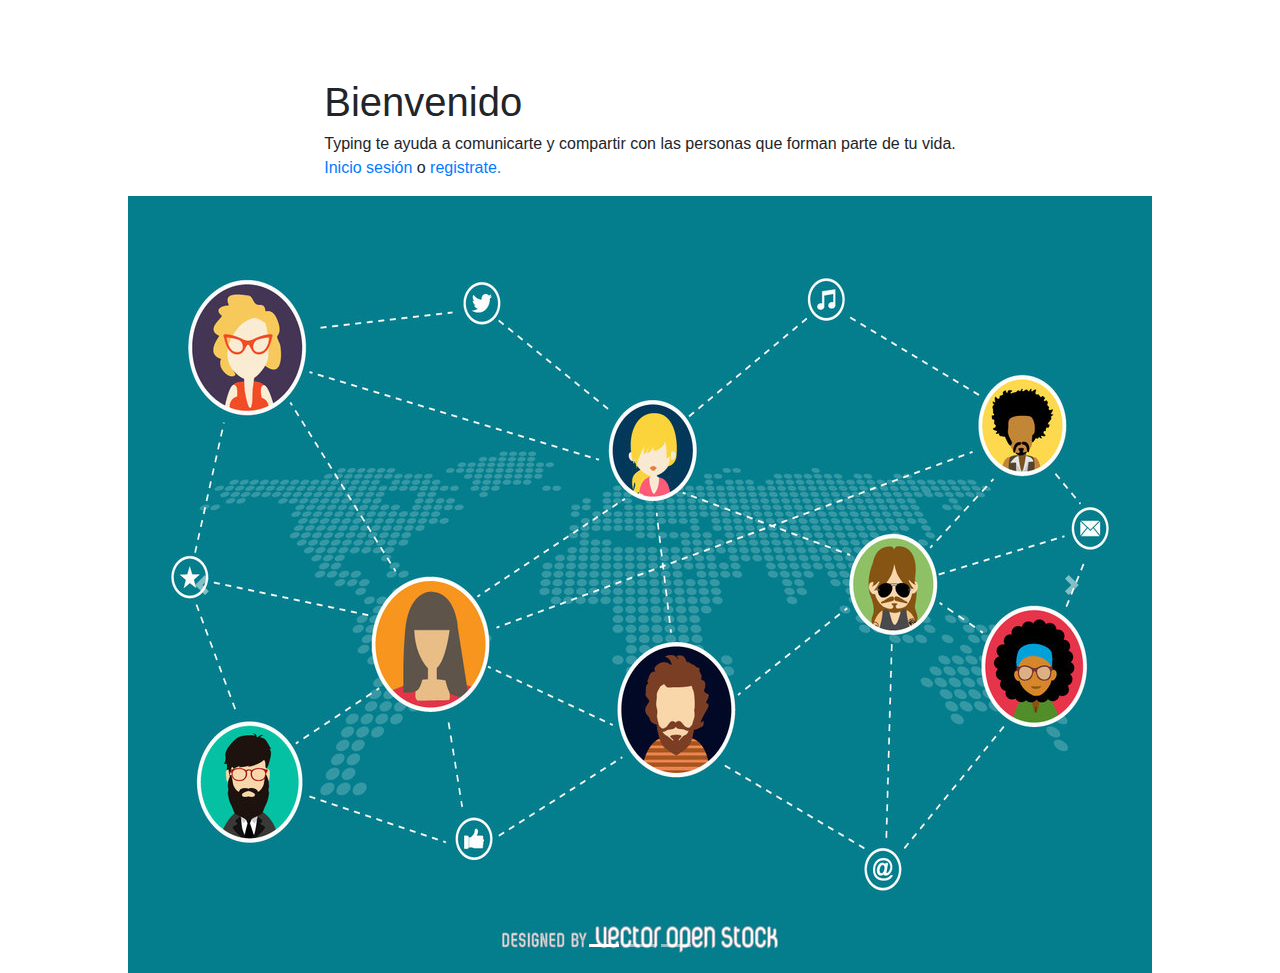
==== index.html @ a1bf17db "Primer commit del repositorio" ====
<!DOCTYPE html>
<html lang="en">

  <head>

    <meta charset="utf-8">
    <meta name="viewport" content="width=device-width, initial-scale=1">
    <meta name="description" content="Segunda entrega proyecto Jovenes a Promgramar (Ceibal).">
    <meta name="author" content="Guillermo Becker">

    <title>Typing</title>

    <link href="./vendor/bootstrap/css/bootstrap.min.css" rel="stylesheet">

    <link href="./css/blog-post.css" rel="stylesheet">

    <script src="./vendor/jquery/jquery.min.js"></script>
    <script src="./vendor/popper/popper.min.js"></script>
    <script src="./vendor/bootstrap/js/bootstrap.min.js"></script>
    <script type="text/javascript" src="./js/nodeApiManager.js"></script>
    <script type="text/javascript" src="./js/storageApiManager.js"></script>
    <script src="./js/funciones.js"></script>
  </head>

  <body onload="init();">
    <nav>
      
    </nav>
    <!-- <nav class="navbar navbar-expand-lg navbar-dark bg-dark fixed-top">
      <div class="container">
        <a class="navbar-brand" href="#">Typing</a>
        <button class="navbar-toggler" type="button" data-toggle="collapse" data-target="#navbarResponsive" aria-controls="navbarResponsive" aria-expanded="false" aria-label="Toggle navigation">
          <span class="navbar-toggler-icon"></span>
        </button>
        <div class="collapse navbar-collapse" id="navbarResponsive">
          <ul class="navbar-nav ml-auto">
            <li class="nav-item active">
              <a class="nav-link" href="#" data-toggle="modal" data-target="#loginModal">Iniciar sesión
                <span class="sr-only">(current)</span>
              </a>
            </li>
            <li class="nav-item">
              <a class="nav-link" href="#" data-toggle="modal" data-target="#registerModal">Registrarse</a>
            </li>
          </ul>
        </div>
      </div>
    </nav> -->

    <div class="container">   
      <div class="row"> 
        <div class="col-mg-10 mx-auto">
          <h1 class="mt-4">Bienvenido</h1>   
          <p>Typing te ayuda a comunicarte y compartir con las personas que forman parte de tu vida.<br>
            <a href="#" data-toggle="modal" data-target="#loginModal">Inicio sesión</a> o <a href="#" data-toggle="modal" data-target="#registerModal">registrate.</a>
          </p>
        </div>
      </div>

      <div class="row">
        <div class="col-mg-12 mx-auto">
          <div id="carouselExampleIndicators" class="carousel slide" data-ride="carousel">
            <ol class="carousel-indicators">
              <li data-target="#carouselExampleIndicators" data-slide-to="0" class="active"></li>
              <li data-target="#carouselExampleIndicators" data-slide-to="1"></li>
              <li data-target="#carouselExampleIndicators" data-slide-to="2"></li>
            </ol>
            <div class="carousel-inner">
              <div class="carousel-item active">
                <img class="d-block w-100" src="./img/1.2.jpg" width="1024" height="777" alt="First slide">
              </div>
              <div class="carousel-item">
                <img class="d-block w-100" src="./img/2.2.jpg" width="1024" height="777" alt="Second slide">
              </div>
              <div class="carousel-item">
                <img class="d-block w-100" src="./img/3.2.jpg" width="1024" height="777" alt="Third slide">
              </div>
            </div>
            <a class="carousel-control-prev" href="#carouselExampleIndicators" role="button" data-slide="prev">
              <span class="carousel-control-prev-icon" aria-hidden="true"></span>
              <span class="sr-only">Previous</span>
            </a>
            <a class="carousel-control-next" href="#carouselExampleIndicators" role="button" data-slide="next">
              <span class="carousel-control-next-icon" aria-hidden="true"></span>
              <span class="sr-only">Next</span>
            </a>
          </div>
        </div>

      </div>

    </div>

    <div class="modal fade" id="loginModal" tabindex="-1" role="dialog" aria-labelledby="exampleModalLabel" aria-hidden="true">
      <div class="modal-dialog" role="document">
        <div class="modal-content">
          <div class="modal-header">
            <h5 class="modal-title" id="exampleModalLabel">Iniciar sesión</h5>
            <button type="button" class="close" data-dismiss="modal" aria-label="Close">
              <span aria-hidden="true">&times;</span>
            </button>
          </div>
          <div class="modal-body">
            <!-- <form action="/pages/news.html"> -->
              <div class="alert alert-danger row" id = "alertLogin">
                <div class="col-sm-12">
                  <center><strong>ERROR</strong></center>
                  <center><p>Cédula de identidad y/o contraseña errónea/s</p></center>
                </div>
              </div>
            <form id="loginForm" onsubmit="return logIn(this);">
              <div class="form-group">
                <label for="login-email" class="form-control-label">Correo electronico:</label>
                <input type="email" class="form-control" id="login-email" name="email" required />
              </div>         
              <div class="form-group">
                <label for="login-email" class="form-control-label">Contrase&ntilde;a:</label>
                <input type="password" class="form-control" id="login-password" name="password" required />
              </div>
              <div class="form-group">
                <div class="input-group">
                <span class="input-group-addon">
                  <input type="checkbox" onclick="showPassword();" aria-label="Checkbox for following text input">
                </span>
                <span class="form-control">Show password</span>
                </div>
              </div>
              <div class="form-group">
                <label><input id="rememberme" name="rememberme" value="remember" type="checkbox" /> &nbsp;Remember me</label>
              </div>
              <div class="modal-footer">
                <button type="button" class="btn btn-secondary" data-dismiss="modal">Cancelar</button>
                <button type="submit" class="btn btn-primary">Iniciar sesión</button>
              </div>
            </form>
          </div>
        </div>
      </div>
    </div>

    <!-- register modal -->
    <div class="modal fade" id="registerModal" tabindex="-1" role="dialog" aria-labelledby="exampleModalLabel" aria-hidden="true">
          <div class="modal-dialog" role="document">
            <div class="modal-content">
              <div class="modal-header">
                <h5 class="modal-title" id="exampleModalLabel">Registro nuevo usuario</h5>
                <button type="button" class="close" data-dismiss="modal" aria-label="Close">
                  <span aria-hidden="true">&times;</span>
                </button>
              </div>
              <div class="modal-body">
                <div class="alert alert-danger row" id = "alertSignUp">
                  <div class="col-sm-12">
                    <center><strong>ERROR</strong></center>
                    <center><p>Ha ocurrido un error al registrarse, por favor intente mas tarde.</p></center>
                  </div>
                </div>
                <form id="signUpForm" onsubmit="return signUp(this);">
                  <div class="form-group">
                    <label for="recipient-nickname" class="form-control-label">Nickname:</label>
                    <input type="text" class="form-control" id="recipient-nickname"  name="nickname" required>
                  </div>

                  <div class="form-group">
                    <label for="recipient-name" class="form-control-label">Nombre:</label>
                    <input type="text" class="form-control" id="recipient-name"  name="name" required>
                  </div>
                  <div class="form-group">
                    <label for="recipient-name" class="form-control-label">Apelido:</label>
                    <input type="text" class="form-control" id="recipient-surname"  name="surname" required>
                  </div>
                  <div class="form-group">
                    <label for="recipient-name" class="form-control-label">Correo Electronico:</label>
                    <input type="email" class="form-control" id="recipient-email"  name="email" required>
                  </div>
                  <div class="form-group">
                    <label for="recipient-name" class="form-control-label">Pa&iacute;s:</label>
                    <input type="text" class="form-control" id="recipient-country" name="pais"  required>
                  </div>
                  <div class="form-group">
                    <label for="recipient-name" class="form-control-label">Contrase&ntilde;a:</label>
                    <input type="password" class="form-control" id="recipient-password" name="password" required>
                  </div>
                  <div class="form-group">
                    <label for="recipient-name" class="form-control-label">Repita contrase&ntilde;a:</label>
                    <input type="password" class="form-control" id="recipient-repeat-password" name="repassword" required>
                  </div>
                  
                    <div class="modal-footer">
                      <button type="button" class="btn btn-secondary" data-dismiss="modal">Cancelar</button>
                      <button type="submit" class="btn btn-primary">Registrarme</button>
                    </div>
                  </form>
                </div>
              
          </div>
        </div>
      </div>
  </body>

</html>
---- css/blog-post.css ----
body {
    padding-top: 54px;
}

@media (min-width: 992px) {
    body {
        padding-top: 56px;
    }
}

.separador {
    border: 1px solid rgba(0,0,0,.125);
    border-radius: .25rem;
    margin-bottom: 10px;
}

/* USER PROFILE PAGE */
 .card {
    margin-top: 20px;
    padding: 30px;
    background-color: rgba(214, 224, 226, 0.2);
    -webkit-border-top-left-radius:5px;
    -moz-border-top-left-radius:5px;
    border-top-left-radius:5px;
    -webkit-border-top-right-radius:5px;
    -moz-border-top-right-radius:5px;
    border-top-right-radius:5px;
    -webkit-box-sizing: border-box;
    -moz-box-sizing: border-box;
    box-sizing: border-box;
}
.card.hovercard {
    position: relative;
    padding-top: 0;
    overflow: hidden;
    text-align: center;
    background-color: #fff;
    background-color: rgba(255, 255, 255, 1);
}
.card.hovercard .card-background {
    height: 130px;
}
.card-background img {
    -webkit-filter: blur(25px);
    -moz-filter: blur(25px);
    -o-filter: blur(25px);
    -ms-filter: blur(25px);
    filter: blur(25px);
    margin-left: -100px;
    margin-top: -200px;
    min-width: 130%;
}
.card.hovercard .useravatar {
    position: absolute;
    top: 15px;
    left: 0;
    right: 0;
}
.card.hovercard .useravatar img {
    width: 100px;
    height: 100px;
    max-width: 100px;
    max-height: 100px;
    -webkit-border-radius: 50%;
    -moz-border-radius: 50%;
    border-radius: 50%;
    border: 5px solid rgba(255, 255, 255, 0.5);
}
.card.hovercard .card-info {
    position: absolute;
    bottom: 14px;
    left: 0;
    right: 0;
}
.card.hovercard .card-info .card-title {
    padding:0 5px;
    font-size: 20px;
    line-height: 1;
    color: #262626;
    background-color: rgba(255, 255, 255, 0.1);
    -webkit-border-radius: 4px;
    -moz-border-radius: 4px;
    border-radius: 4px;
}
.card.hovercard .card-info {
    overflow: hidden;
    font-size: 12px;
    line-height: 20px;
    color: #737373;
    text-overflow: ellipsis;
}
.card.hovercard .bottom {
    padding: 0 20px;
    margin-bottom: 17px;
}
.btn-pref .btn {
    -webkit-border-radius:0 !important;
}

/*    --------------------------------------------------
    :: Login Section
    -------------------------------------------------- */
/*#login {
    padding-top: 50px
}
#login .form-wrap {
    width: 30%;
    margin: 0 auto;
}
#login h1 {
    color: #1fa67b;
    font-size: 18px;
    text-align: center;
    font-weight: bold;
    padding-bottom: 20px;
}
#login .form-group {
    margin-bottom: 25px;
}
#login .checkbox {
    margin-bottom: 20px;
    position: relative;
    -webkit-user-select: none;
    -moz-user-select: none;
    -ms-user-select: none;
    -o-user-select: none;
    user-select: none;
}
#login .checkbox.show:before {
    content: '\e013';
    color: #1fa67b;
    font-size: 17px;
    margin: 1px 0 0 3px;
    position: absolute;
    pointer-events: none;
    font-family: 'Glyphicons Halflings';
}
#login .checkbox .character-checkbox {
    width: 25px;
    height: 25px;
    cursor: pointer;
    border-radius: 3px;
    border: 1px solid #ccc;
    vertical-align: middle;
    display: inline-block;
}
#login .checkbox .label {
    color: #6d6d6d;
    font-size: 13px;
    font-weight: normal;
}
#login .btn.btn-custom {
    font-size: 14px;
    margin-bottom: 20px;
}
#login .forget {
    font-size: 13px;
    text-align: center;
    display: block;
}

/*    --------------------------------------------------
    :: Inputs & Buttons
    -------------------------------------------------- */
/*.form-control {
    color: #212121;
}
.btn-custom {
    color: #fff;
    background-color: #1fa67b;
}
.btn-custom:hover,
.btn-custom:focus {
    color: #fff;
}*/

/*    --------------------------------------------------
    :: Footer
    -------------------------------------------------- */
/*#footer {
    color: #6d6d6d;
    font-size: 12px;
    text-align: center;
}
#footer p {
    margin-bottom: 0;
}
#footer a {
    color: inherit;
}*/

#bodyModalChangePass {
    padding: 4% 7%;
    box-sizing: border-box;
}
#contravieja, #contrasenia1, #contrasenia2 {
    width: 100%;
}

.footerNoLanding{
    position:fixed; 
    width: 100%; 
    height: 30px;
    bottom: 0;
    display: table;
}

.lblFooterNoLanding{
    width: 100%;
    color:white;
    text-align: center;
    /*font-size: 14px;*/
    /*margin-top: 7px;*/
}
.alert{
    display: none;
    text-align:center; 
    margin-top: 9px;"
}
.alertFail{
    display: block;
}
.nav-item{
    cursor: pointer;
}
.w-100{
    width: 100%;
}
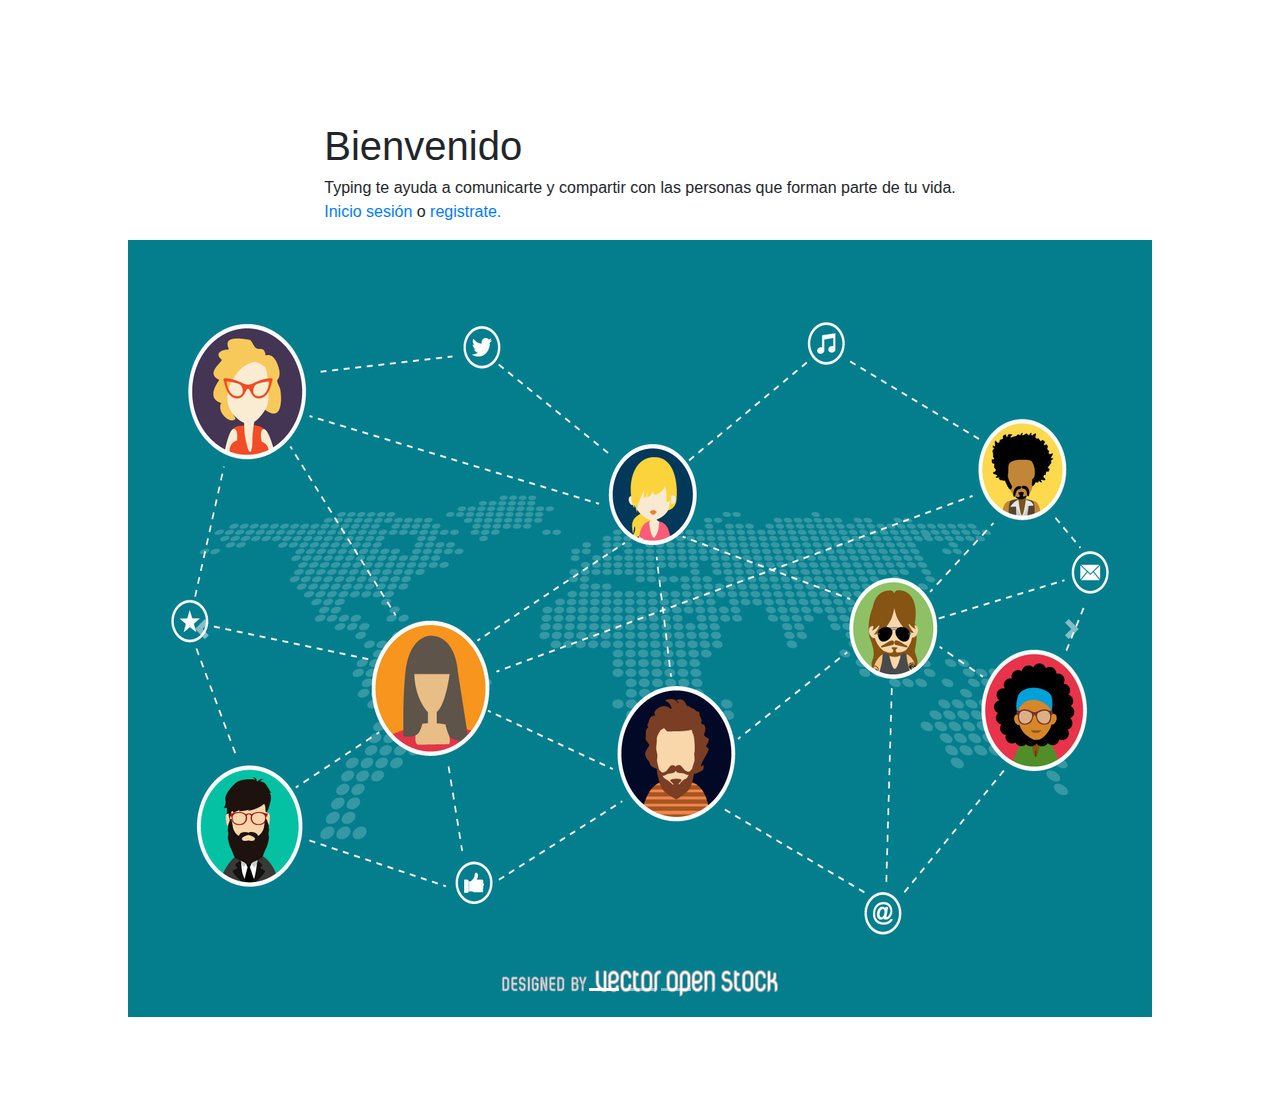
==== commit b991732a: "asdadassa" ====
--- a/index.html
+++ b/index.html
@@ -19,7 +19,9 @@
     <script src="./vendor/bootstrap/js/bootstrap.min.js"></script>
     <script type="text/javascript" src="./js/nodeApiManager.js"></script>
     <script type="text/javascript" src="./js/storageApiManager.js"></script>
+    <script src="/ObligatorioJar/js/headerLogin.js"></script>
     <script src="./js/funciones.js"></script>
+    <script type="text/javascript" src="./js/index.js"></script>
   </head>
 
   <body onload="init();">
@@ -101,7 +103,6 @@
             </button>
           </div>
           <div class="modal-body">
-            <!-- <form action="/pages/news.html"> -->
               <div class="alert alert-danger row" id = "alertLogin">
                 <div class="col-sm-12">
                   <center><strong>ERROR</strong></center>
@@ -137,65 +138,88 @@
         </div>
       </div>
     </div>
-
+<!-- 
+    <div id="divRegisterModal">
+      
+    </div> -->
     <!-- register modal -->
-    <div class="modal fade" id="registerModal" tabindex="-1" role="dialog" aria-labelledby="exampleModalLabel" aria-hidden="true">
-          <div class="modal-dialog" role="document">
-            <div class="modal-content">
-              <div class="modal-header">
-                <h5 class="modal-title" id="exampleModalLabel">Registro nuevo usuario</h5>
-                <button type="button" class="close" data-dismiss="modal" aria-label="Close">
-                  <span aria-hidden="true">&times;</span>
-                </button>
-              </div>
-              <div class="modal-body">
-                <div class="alert alert-danger row" id = "alertSignUp">
+ 
+  <div class="modal fade" id="registerModal" tabindex="-1" role="dialog" aria-labelledby="exampleModalLabel" aria-hidden="true">
+      <div class="modal-dialog" role="document">
+        <div class="modal-content">
+          <div class="modal-header">
+            <h5 class="modal-title" id="exampleModalLabel">Registro nuevo usuario</h5>
+            <button type="button" class="close" data-dismiss="modal" aria-label="Close">
+              <span aria-hidden="true">&times;</span>
+            </button>
+          </div>
+          <div class="modal-body">
+            <div class="alert alert-danger row" id = "alertSignUp">
+              <div class="col-sm-12">
+                <center><strong>ERROR</strong></center>
+                <center><p>Ha ocurrido un error al registrarse, por favor intente mas tarde.</p></center>
+              </div>
+            </div>
+            <form id="signUpForm" onsubmit="return signUp(this);">
+              <div class="form-group">
+                <label for="recipient-nickname" class="form-control-label">Nickname:</label>
+                <input type="text" class="form-control" id="recipient-nickname"  name="nickname" required>
+              </div>
+
+              <div class="form-group">
+                <label for="recipient-name" class="form-control-label">Nombre:</label>
+                <input type="text" class="form-control" id="recipient-name"  name="name" required>
+              </div>
+              <div class="form-group">
+                <label for="recipient-name" class="form-control-label">Apelido:</label>
+                <input type="text" class="form-control" id="recipient-surname"  name="surname" required>
+              </div>
+              <div class="form-group">
+                <label for="recipient-name" class="form-control-label">Correo Electronico:</label>
+                <input type="email" class="form-control" id="recipient-email"  name="email" required>
+              </div>
+              <div class="form-group">
+                <label for="recipient-name" class="form-control-label">Pa&iacute;s:</label>
+                <input type="text" class="form-control" id="recipient-country" name="pais"  required>
+              </div>
+              <div class="form-group">
+                <label for="recipient-name" class="form-control-label">Contrase&ntilde;a:</label>
+                <input id="password" type="password" class="form-control" name="password" required>
+              </div>
+              <div class="form-group">
+                <label for="recipient-name" class="form-control-label">Repita contrase&ntilde;a:</label>
+                <input id="repassword" type="password" class="form-control" name="repassword" required>
+              </div>
+              <div class="form-group">
+                <div class="row">
+                  <center class="w-100">
+                    <div class="col-sm-12">           
+                        <img id="imagenPreview" src="/ObligatorioJar/img/sinFoto.png" alt="Imagen" title="Imagen" name="photo">
+                    </div>
+                  </center>
+                </div>
+              </div>
+              <br>
+              <div class="form-group">
+                <div class="row">
                   <div class="col-sm-12">
-                    <center><strong>ERROR</strong></center>
-                    <center><p>Ha ocurrido un error al registrarse, por favor intente mas tarde.</p></center>
+                    <center><label class="btn btn-primary btn-file">
+                        <span class = "fa fa-folder"></span>&nbsp;&nbsp;Buscar foto de perfil<input id="fotoPerfil" name="fotoPerfil" type="file" onchange="readURL(this);" accept="image/jpg,image/png,image/jpg,image/gif,image/jpg,image/jpeg,image/bmp"/>
+                    </label></center>
                   </div>
                 </div>
-                <form id="signUpForm" onsubmit="return signUp(this);">
-                  <div class="form-group">
-                    <label for="recipient-nickname" class="form-control-label">Nickname:</label>
-                    <input type="text" class="form-control" id="recipient-nickname"  name="nickname" required>
-                  </div>
-
-                  <div class="form-group">
-                    <label for="recipient-name" class="form-control-label">Nombre:</label>
-                    <input type="text" class="form-control" id="recipient-name"  name="name" required>
-                  </div>
-                  <div class="form-group">
-                    <label for="recipient-name" class="form-control-label">Apelido:</label>
-                    <input type="text" class="form-control" id="recipient-surname"  name="surname" required>
-                  </div>
-                  <div class="form-group">
-                    <label for="recipient-name" class="form-control-label">Correo Electronico:</label>
-                    <input type="email" class="form-control" id="recipient-email"  name="email" required>
-                  </div>
-                  <div class="form-group">
-                    <label for="recipient-name" class="form-control-label">Pa&iacute;s:</label>
-                    <input type="text" class="form-control" id="recipient-country" name="pais"  required>
-                  </div>
-                  <div class="form-group">
-                    <label for="recipient-name" class="form-control-label">Contrase&ntilde;a:</label>
-                    <input type="password" class="form-control" id="recipient-password" name="password" required>
-                  </div>
-                  <div class="form-group">
-                    <label for="recipient-name" class="form-control-label">Repita contrase&ntilde;a:</label>
-                    <input type="password" class="form-control" id="recipient-repeat-password" name="repassword" required>
-                  </div>
-                  
-                    <div class="modal-footer">
-                      <button type="button" class="btn btn-secondary" data-dismiss="modal">Cancelar</button>
-                      <button type="submit" class="btn btn-primary">Registrarme</button>
-                    </div>
-                  </form>
-                </div>
-              
-          </div>
-        </div>
-      </div>
+              </div>
+              <br>
+                <div class="modal-footer">
+                  <button type="button" class="btn btn-secondary" data-dismiss="modal">Cancelar</button>
+                  <button type="submit" class="btn btn-primary">Registrarme</button>
+                </div>
+              </form>
+            </div>
+          </div>
+      </div>
+    </div> 
+    
   </body>
 
 </html>
--- a/css/blog-post.css
+++ b/css/blog-post.css
@@ -1,4 +1,4 @@
-body {
+/*body {
     padding-top: 54px;
 }
 
@@ -6,6 +6,15 @@
     body {
         padding-top: 56px;
     }
+}*/
+
+html {
+    position: relative;
+    min-height: 100%;
+}
+body {
+    /*margin: 0 0 100px;  bottom = footer height */
+    margin: 100px 0 100px; /* bottom = footer height */
 }
 
 .separador {
@@ -56,7 +65,13 @@
     left: 0;
     right: 0;
 }
-.card.hovercard .useravatar img {
+.useravatar {
+    position: relative;
+    top: 15px;
+    left: 0;
+    right: 0;
+}
+.card.hovercard .useravatar img, .useravatar img {
     width: 100px;
     height: 100px;
     max-width: 100px;
@@ -97,97 +112,6 @@
     -webkit-border-radius:0 !important;
 }
 
-/*    --------------------------------------------------
-    :: Login Section
-    -------------------------------------------------- */
-/*#login {
-    padding-top: 50px
-}
-#login .form-wrap {
-    width: 30%;
-    margin: 0 auto;
-}
-#login h1 {
-    color: #1fa67b;
-    font-size: 18px;
-    text-align: center;
-    font-weight: bold;
-    padding-bottom: 20px;
-}
-#login .form-group {
-    margin-bottom: 25px;
-}
-#login .checkbox {
-    margin-bottom: 20px;
-    position: relative;
-    -webkit-user-select: none;
-    -moz-user-select: none;
-    -ms-user-select: none;
-    -o-user-select: none;
-    user-select: none;
-}
-#login .checkbox.show:before {
-    content: '\e013';
-    color: #1fa67b;
-    font-size: 17px;
-    margin: 1px 0 0 3px;
-    position: absolute;
-    pointer-events: none;
-    font-family: 'Glyphicons Halflings';
-}
-#login .checkbox .character-checkbox {
-    width: 25px;
-    height: 25px;
-    cursor: pointer;
-    border-radius: 3px;
-    border: 1px solid #ccc;
-    vertical-align: middle;
-    display: inline-block;
-}
-#login .checkbox .label {
-    color: #6d6d6d;
-    font-size: 13px;
-    font-weight: normal;
-}
-#login .btn.btn-custom {
-    font-size: 14px;
-    margin-bottom: 20px;
-}
-#login .forget {
-    font-size: 13px;
-    text-align: center;
-    display: block;
-}
-
-/*    --------------------------------------------------
-    :: Inputs & Buttons
-    -------------------------------------------------- */
-/*.form-control {
-    color: #212121;
-}
-.btn-custom {
-    color: #fff;
-    background-color: #1fa67b;
-}
-.btn-custom:hover,
-.btn-custom:focus {
-    color: #fff;
-}*/
-
-/*    --------------------------------------------------
-    :: Footer
-    -------------------------------------------------- */
-/*#footer {
-    color: #6d6d6d;
-    font-size: 12px;
-    text-align: center;
-}
-#footer p {
-    margin-bottom: 0;
-}
-#footer a {
-    color: inherit;
-}*/
 
 #bodyModalChangePass {
     padding: 4% 7%;
@@ -217,7 +141,7 @@
     text-align:center; 
     margin-top: 9px;"
 }
-.alertFail{
+.alertShow{
     display: block;
 }
 .nav-item{
@@ -225,4 +149,95 @@
 }
 .w-100{
     width: 100%;
+}
+.bold{
+    font-weight: bold;
+}
+.center{
+    text-align: center;
+}
+label.required::before, span.required::before {
+    content: "•";
+    font-size: 17px;
+    position: relative;
+    top: 1px;
+    color: #d40000;
+    padding-right: 3px;
+}
+textarea{
+    height: 350px;
+}
+
+
+#uploader {
+    position:relative; 
+    overflow:hidden; 
+    width:300px; 
+    height:300px;
+    background:transparent; 
+    border:2px dashed #e8e8e8;
+    cursor:pointer;
+    padding:5px;
+    color:#555;
+    font-family:'Segoe UI';
+    font-weight:bold;
+}
+
+#uploader:hover{color:#999;}
+
+#filePhoto{
+    display:none;
+}
+
+#uploader img{
+    position:absolute;
+    width:312px;
+    height:362px;
+    top:-1px;
+    left:-1px;
+    z-index:-1;
+    border:none;
+    background-color: #eee;
+}
+.right{
+    float: right;
+}
+
+#tags a{
+    padding: 0 5px;
+    color: #2594ef;
+}
+
+#tags span{
+    color: #ebebeb;
+}
+#changePass, #editUser{
+    padding: 7px;
+    float: right;
+}
+#imagenPreview{
+    width: 175px; 
+    height: 175px; 
+    border-radius: 50%; 
+    padding: 8px;
+}
+#fotoPerfil{
+    display: none;
+}
+span#nicknameTitle {
+    text-shadow: -0.25px 0 white, 0 0.25px white, 0.25px 0 white, 0 -0.25px white;
+}
+
+h5.mt-1 {
+    color: #007bff;
+}
+
+.btn.btn-primary.float-right{
+    margin-right: 1.0rem;
+}
+.d-flex.mr-3.rounded-circle{
+    margin-left: 1.0rem;
+}
+#textareaPost{
+    height: 150px;
 }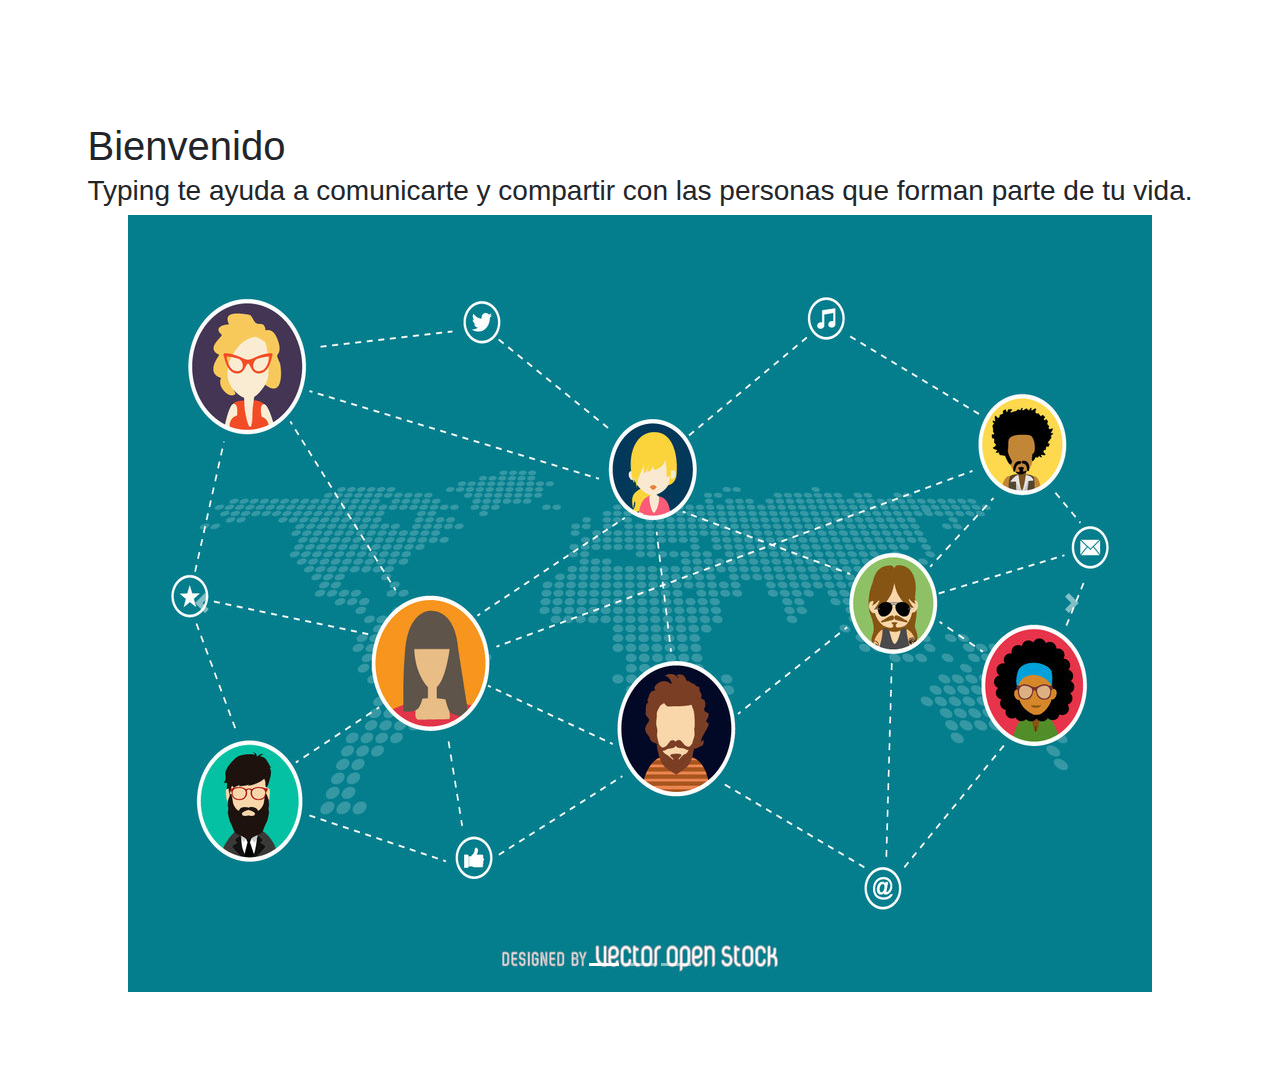
==== commit 25199c02: "commit final" ====
--- a/index.html
+++ b/index.html
@@ -28,34 +28,13 @@
     <nav>
       
     </nav>
-    <!-- <nav class="navbar navbar-expand-lg navbar-dark bg-dark fixed-top">
-      <div class="container">
-        <a class="navbar-brand" href="#">Typing</a>
-        <button class="navbar-toggler" type="button" data-toggle="collapse" data-target="#navbarResponsive" aria-controls="navbarResponsive" aria-expanded="false" aria-label="Toggle navigation">
-          <span class="navbar-toggler-icon"></span>
-        </button>
-        <div class="collapse navbar-collapse" id="navbarResponsive">
-          <ul class="navbar-nav ml-auto">
-            <li class="nav-item active">
-              <a class="nav-link" href="#" data-toggle="modal" data-target="#loginModal">Iniciar sesión
-                <span class="sr-only">(current)</span>
-              </a>
-            </li>
-            <li class="nav-item">
-              <a class="nav-link" href="#" data-toggle="modal" data-target="#registerModal">Registrarse</a>
-            </li>
-          </ul>
-        </div>
-      </div>
-    </nav> -->
-
+   
     <div class="container">   
       <div class="row"> 
         <div class="col-mg-10 mx-auto">
           <h1 class="mt-4">Bienvenido</h1>   
-          <p>Typing te ayuda a comunicarte y compartir con las personas que forman parte de tu vida.<br>
-            <a href="#" data-toggle="modal" data-target="#loginModal">Inicio sesión</a> o <a href="#" data-toggle="modal" data-target="#registerModal">registrate.</a>
-          </p>
+          <h3>Typing te ayuda a comunicarte y compartir con las personas que forman parte de tu vida.<br>
+          </h3>
         </div>
       </div>
 
@@ -138,11 +117,7 @@
         </div>
       </div>
     </div>
-<!-- 
-    <div id="divRegisterModal">
-      
-    </div> -->
-    <!-- register modal -->
+
  
   <div class="modal fade" id="registerModal" tabindex="-1" role="dialog" aria-labelledby="exampleModalLabel" aria-hidden="true">
       <div class="modal-dialog" role="document">
--- a/css/blog-post.css
+++ b/css/blog-post.css
@@ -185,6 +185,7 @@
 
 #uploader:hover{color:#999;}
 
+
 #filePhoto{
     display:none;
 }
@@ -240,4 +241,7 @@
 }
 #textareaPost{
     height: 150px;
+}
+.separador:hover{
+    background-color: #D8D8D8;
 }